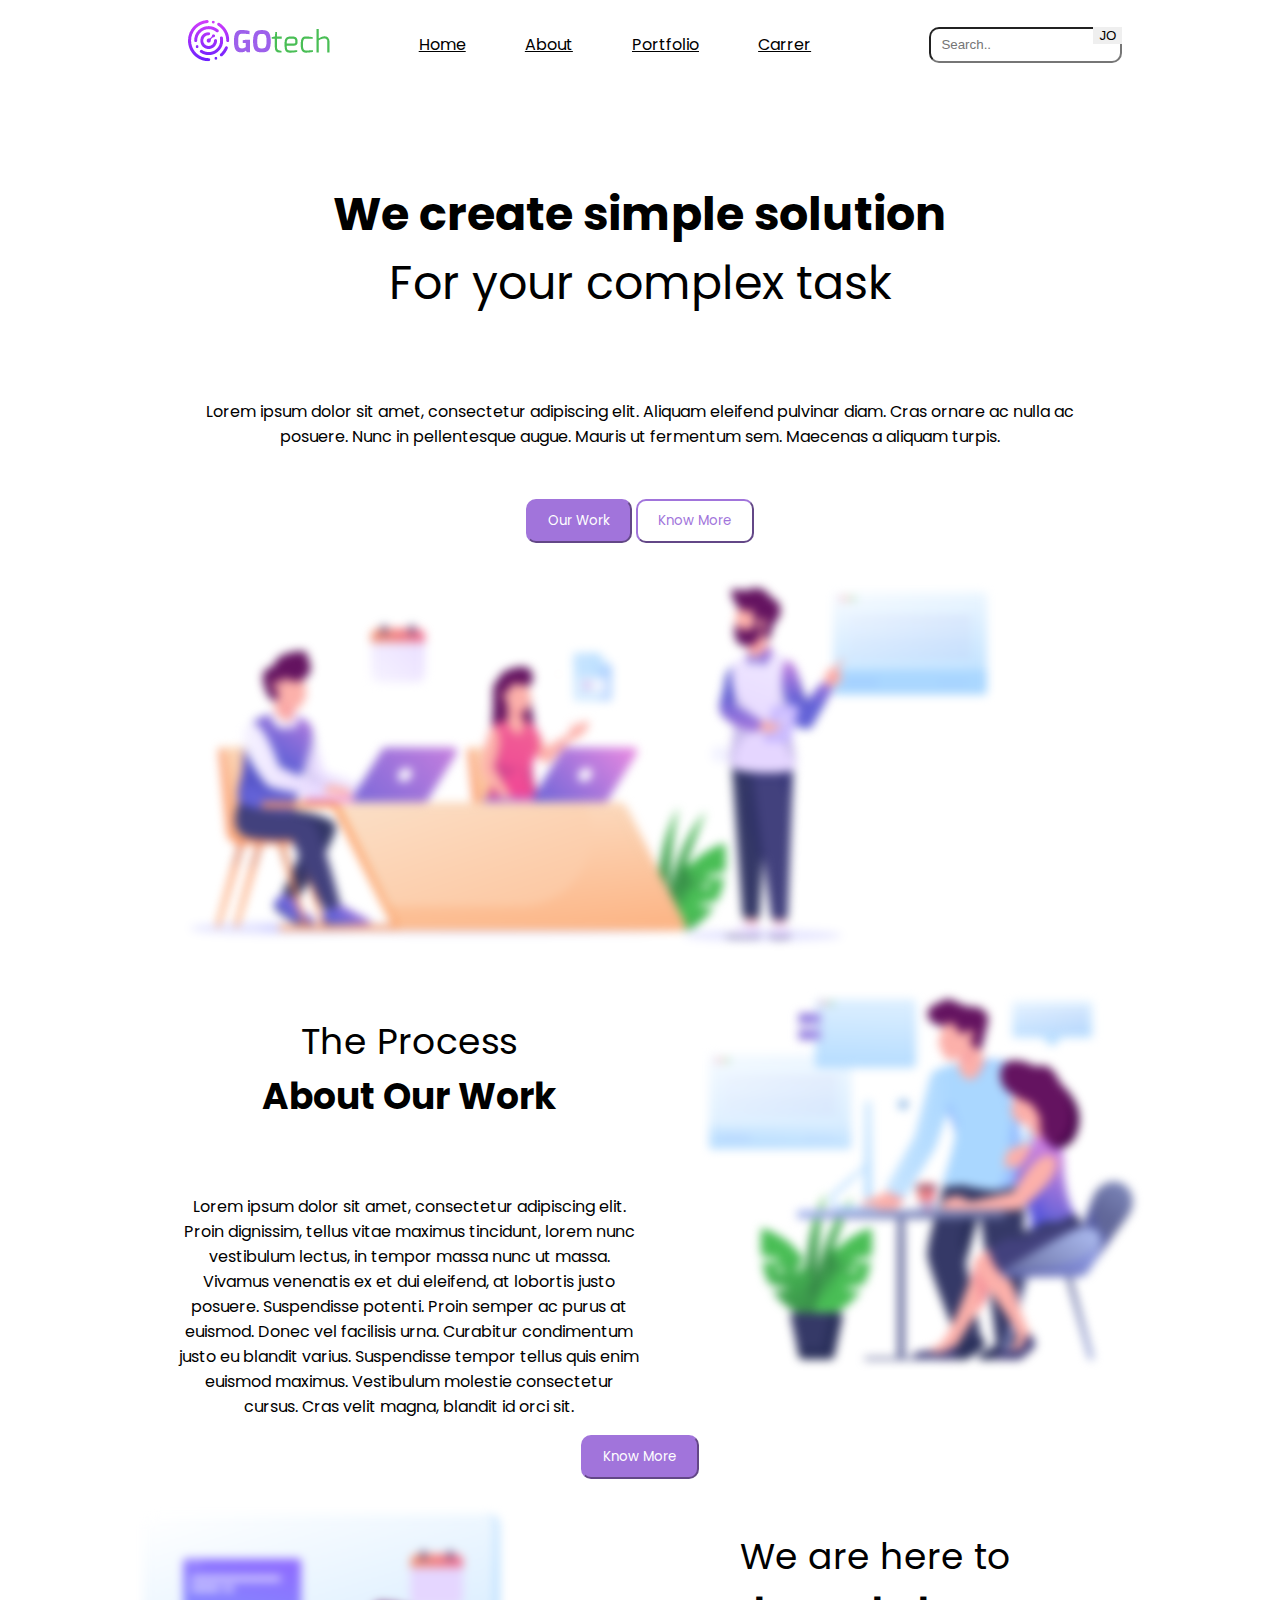
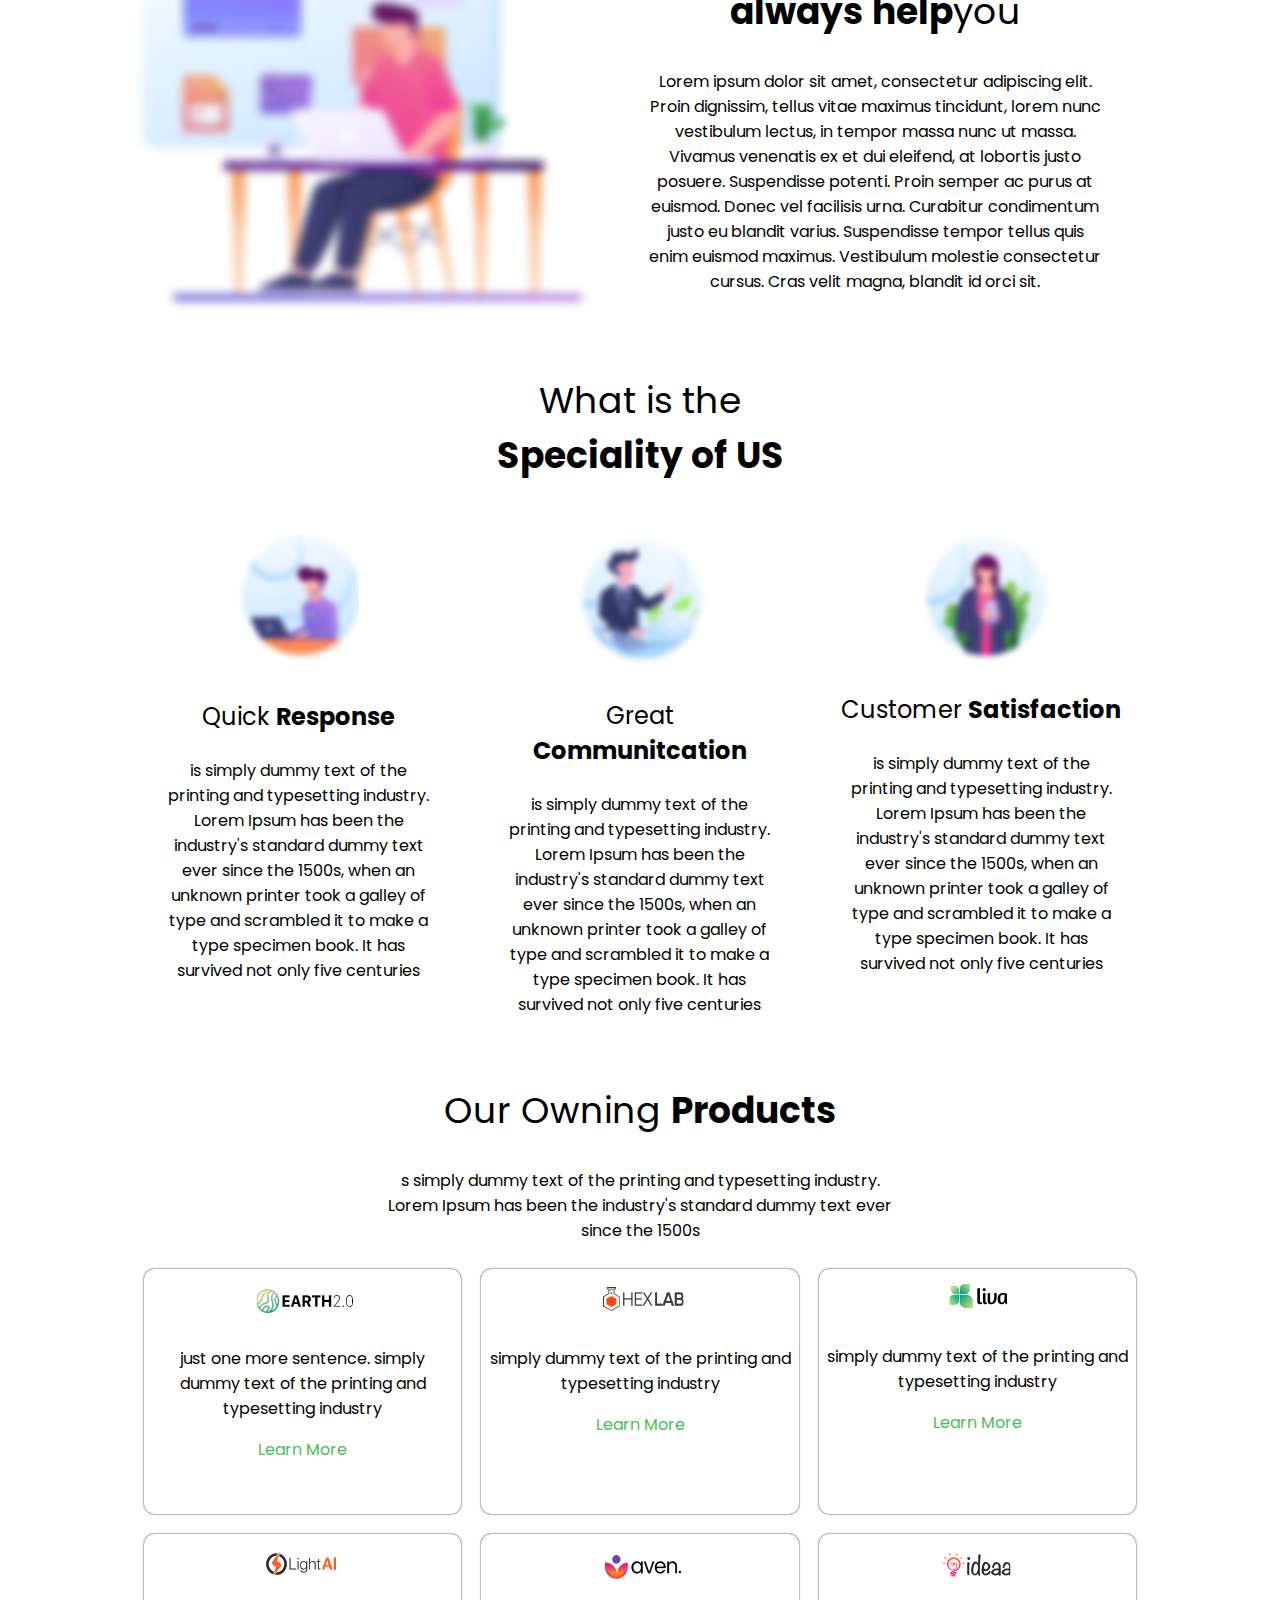
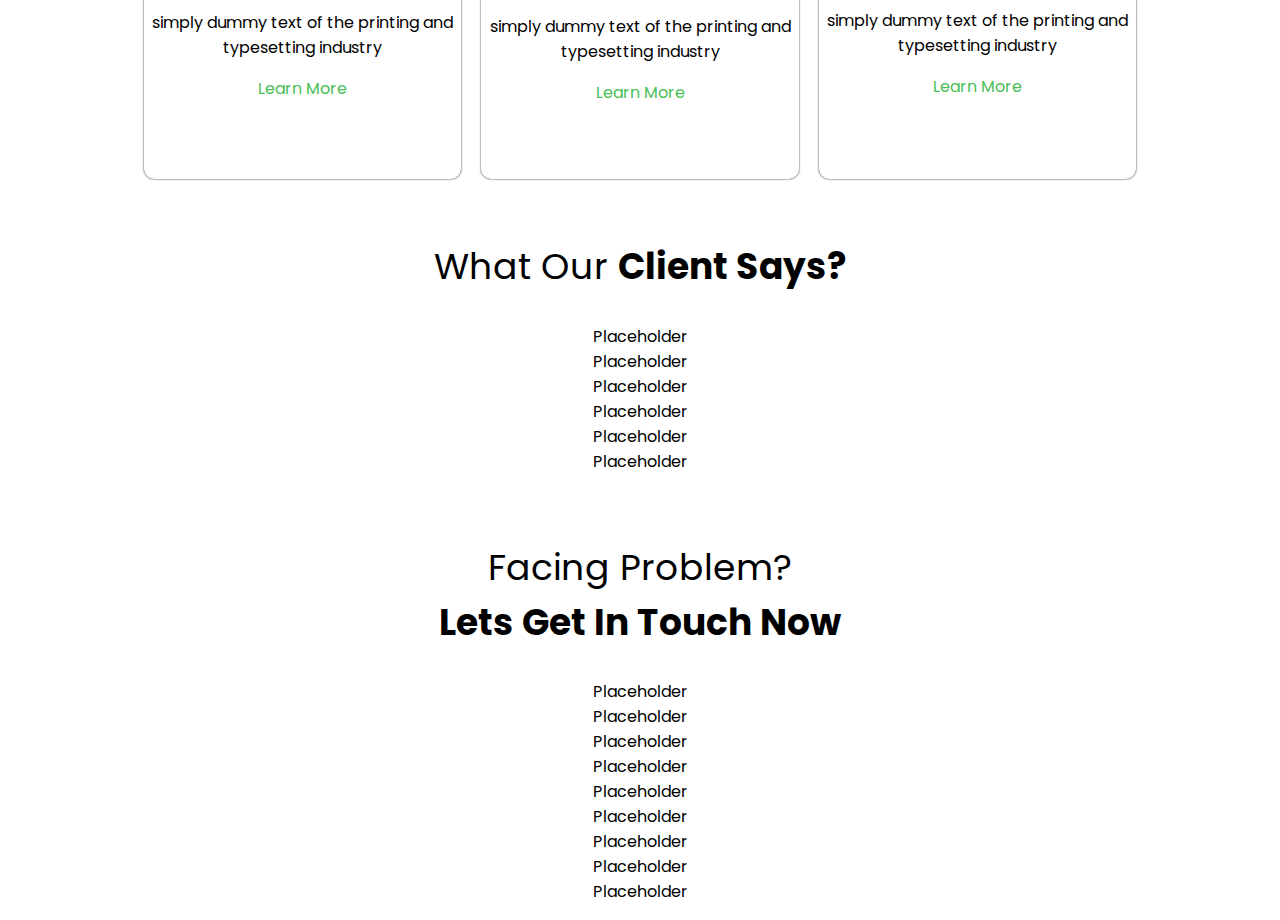
==== index.html @ bb595fc9 "Initial commit 2?!" ====
<!DOCTYPE html>
<html lang="en" dir="ltr">
  <head>
    <meta charset="utf-8">
    <title>home</title>
    <link rel = "stylesheet" type = "text/css" href = "master.css" />
    <link href="https://fonts.googleapis.com/css?family=Poppins:400,700&display=swap" rel="stylesheet">
  </head>


  <body>


    <div class="nav_bar">
      <nav>
        <div class="nav_items">
          <div class="nav_item">
            <div class="logo">
                <img src="images/Gruppe2199.png" alt="Logo of company">
            </div>
          </div>
          <div class="nav_item">
            <a href="Home.html">Home</a>
          </div>
          <div class="nav_item">
            <a href="About">About</a>
          </div>
          <div class="nav_item">
            <a href="Portfolio.html">Portfolio</a>
          </div>
          <div class="nav_item">
            <a href="Carrer.html">Carrer</a>
          </div>
          <div class="nav_item">
            <a href="Blog.html"></a>
          </div>
          <div class="nav_item">
            <div class="input_search">
              <input type="text" class="search_bar" placeholder="Search..">
              <button type="button" class="search_button" name="button" src="images/lupe.png" alt="">
               JO</button>
            </div>

          </div>
        </div>
      </nav>
      </div>
    </div>

    <div class="welcome">
      <h1> <span class="fat">We create simple solution</span>  <br/> For your complex task </h1>
      <div class="welcome_text">Lorem ipsum dolor sit amet, consectetur adipiscing elit. Aliquam eleifend pulvinar diam. Cras ornare ac nulla ac posuere. Nunc in pellentesque augue. Mauris ut fermentum sem. Maecenas a aliquam turpis.
      </div>
      <div class="welcome_buttons">
        <button class="button1" type="button" name="ourwork">Our Work</button>
        <button class="button2" type="button" name="knowmore">Know More</button>
      </div>
      <div class="image1">
        <img src="images/Group1589.png" alt="Picutre of people working">
      </div>
    </div>

      <div class="theprocess">
        <div class="theprocess_text">
          <h2>The Process <br/> <span class="fat">About Our Work</span> </h2> <br>
                  <p>Lorem ipsum dolor sit amet, consectetur adipiscing elit. Proin dignissim, tellus vitae maximus tincidunt, lorem nunc vestibulum lectus, in tempor massa nunc ut massa. Vivamus venenatis ex et dui eleifend, at lobortis justo posuere. Suspendisse potenti. Proin semper ac purus at euismod. Donec vel facilisis urna. Curabitur condimentum justo eu blandit varius. Suspendisse tempor tellus quis enim euismod maximus. Vestibulum molestie consectetur cursus. Cras velit magna, blandit id orci sit. </p>
        </div>
        <div class="process_image">
          <img src="images/Group2556.png" alt="people working number 2">
        </div>
      </div>
      <div class="knowmore">
        <div class="button_location">
          <button class="button1"type="button" name="knowmore">Know More</button>
        </div>
      </div>



      <div class="we_are_here">
        <div class="we_are_here_imgage">
            <img src="images/Layer_1.png" alt="people working number 3">
        </div>
        <div class="we_are_here_text">
          <h2>We are here to <br/> <span class="fat"> always help</span>you</h2>
          <p>Lorem ipsum dolor sit amet, consectetur adipiscing elit. Proin dignissim, tellus vitae maximus tincidunt, lorem nunc vestibulum lectus, in tempor massa nunc ut massa. Vivamus venenatis ex et dui eleifend, at lobortis justo posuere. Suspendisse potenti. Proin semper ac purus at euismod. Donec vel facilisis urna. Curabitur condimentum justo eu blandit varius. Suspendisse tempor tellus quis enim euismod maximus. Vestibulum molestie consectetur cursus. Cras velit magna, blandit id orci sit. </p>
      </div>
    </div>

    <div class="speciality">
      <h2>What is the <br/>
      <span class="fat">Speciality of US</span> </h2>
      <div class="speciality_boxes">
        <div class="quickresponse">
          <div class="spciality_images">
            <img src="images/person1.png" alt="picture of person 1">
          </div>
          <h3>Quick <span class="fat"> Response</span> </h3>
          <p>is simply dummy text of the printing and typesetting industry. Lorem Ipsum has been the industry's standard dummy text ever since the 1500s, when an unknown printer took a galley of type and scrambled it to make a type specimen book. It has survived not only five centuries</p>
        </div>
        <div class="greatcommunity">
          <div class="spciality_images">
            <img src="images/person2.png" alt="picture of person 2">
          </div>
          <h3>Great <span class="fat"> Communitcation</span> </h3>
          <p>is simply dummy text of the printing and typesetting industry. Lorem Ipsum has been the industry's standard dummy text ever since the 1500s, when an unknown printer took a galley of type and scrambled it to make a type specimen book. It has survived not only five centuries</p>
        </div>
        <div class="customersatisfaction">
          <div class="spciality_images">
            <img src="images/person3.png" alt="picture of person 3">
          </div>
          <h3>Customer <span class="fat">Satisfaction</span> </h3>
          <p>is simply dummy text of the printing and typesetting industry. Lorem Ipsum has been the industry's standard dummy text ever since the 1500s, when an unknown printer took a galley of type and scrambled it to make a type specimen book. It has survived not only five centuries</p>
        </div>
      </div>
    </div>

<div class="our_products">
  <h2>Our Owning <span class="fat" >Products</span> </h2>
  <div class="our_products_text">
      <p>s simply dummy text of the printing and typesetting industry. Lorem Ipsum has been the industry's standard dummy text ever since the 1500s</p>
  </div>
  <div class="our_products_boxes">
    <div class="our_products_box">
      <img src="images/earth.png" alt="image of earth">
      <p>just one more sentence. simply dummy text of the printing and typesetting industry</p>
      <a class="green" href="#">Learn More</a>
    </div>
    <div class="our_products_box">
      <img src="images/hexlab.png" alt="image of hexlab">
      <p>simply dummy text of the printing and typesetting industry</p>
      <a class="green" href="#">Learn More</a>
    </div>
    <div class="our_products_box">
      <img src="images/livra.png" alt="image of liva">
      <p>simply dummy text of the printing and typesetting industry</p>
      <a class="green" href="#">Learn More</a>
    </div>
    <div class="our_products_box">
      <img src="images/lightai.png" alt="image of lightai">
      <p>simply dummy text of the printing and typesetting industry</p>
      <a class="green" href="#">Learn More</a>
    </div>
    <div class="our_products_box">
      <img src="images/aven.png" alt="image of aven">
      <p>simply dummy text of the printing and typesetting industry</p>
      <a class="green" href="#">Learn More</a>
    </div>
    <div class="our_products_box">
      <img src="images/ideaa.png" alt="image of ideaa">
      <p>simply dummy text of the printing and typesetting industry</p>
      <a class="green" href="#">Learn More</a>
    </div>
  </div>
</div>

<div class="what_clients_say">
  <h2>What Our <span class="fat" >Client Says?</span> </h2>
  <p>  Placeholder <br/> Placeholder <br/> Placeholder <br/> Placeholder <br/> Placeholder <br/> Placeholder <br/> </p>
</div>

<div class="contact_me">
  <h2>Facing Problem? <br/> <span class="fat" >Lets Get In Touch Now</span> </h2>
  <p>Placeholder <br/> Placeholder <br/> Placeholder <br/>Placeholder <br/> Placeholder <br/> Placeholder <br/>Placeholder <br/> Placeholder <br/> Placeholder <br/></p>

</div>

  </body>
</html>
---- master.css ----
body{
  font-family: 'Poppins', sans-serif;
  margin: auto;
  font-weight: 400;
  width: 80%;
  text-align: center;
  background-color: white;
}

a{
  font-family: 'Poppins', sans-serif;
  color: black;
}

a:hover{
  color: #A174DB;
  text-decoration:
}

a::after{
  /* +++ POINT BELOW SELECTED LINK +++ */
}

h1{
  font-size: 46px;
  font-weight: 400;
}

h2{
  font-size: 36px;
  font-weight: 400;
}

h3{
  font-size: 24px;
  font-weight: 400;
}

h4{
  font-size: 18px;
  font-weight: 400;
}

h5{
  font-size: 16px;
  font-weight: 400;
}


.fat{
  font-weight: 700;
}

.top_puffer{
  margin-bottom: 100px;
}

.button_location{
  text-align: center;
}

.button1{
  background-color: #A174DB;
  color: white;
  border-radius: 10px;
  border-color: #A174DB;
  padding: 10px 20px;
  font-family: 'Poppins', sans-serif;
}

.button2{
  background-color: white;
  color: #A174DB;
  border-radius: 10px;
  border-color: #A174DB;
  padding: 10px 20px 10px 20px;
  font-family: 'Poppins', sans-serif;
}

/* +++++++ NAVIGATION BAR +++++++*/
.nav_bar{
  position: sticky;
  top: 0;
  left: 0;
  right: 0;
  background-color: white;
}

.logo{
  display: inline-block;
  padding: 0 30px; /* top/bottom left/right */
  display: inline;
  width: auto;
  margin-top: 30px;
}

.nav_items{
  display: flex;
  flex-direction: row;
}

.nav_item{
  margin: auto;
  flex: 1 1 auto;
  padding: 20px 20px;
}

.search_bar{
  border-radius: 10px;
  height: 30px;
  padding-left: 10px;
}

.input_search{
display: inline;
position: relative;
}

.search_button{
  border: none;
  position: absolute;
  right: 0;
}

.lupe{
top: 0;
bottom: 0;
padding-right: 5px;
}


/* +++++ WELCOME TEXT  ++++++*/


.welcome{
  text-align: center;
  padding-top: 60px;
}

.welcome_text{
  padding: 50px 50px;
}

.image1{
  width: 90%;
  padding-top: 30px;
}

/* +++THE PROCESS+++ */
.theprocess{
  padding-top: 20px;
  display: flex;
  flex-direction: row;
  /*flex-wrap: wrap;*/
}

.theprocess_text{
  width: 49%;
  flex: 1 1 auto;
  padding: 0 50px;
}

.process_image{
  width: 49%;
  flex: 1 1 auto;
}

/* +++ WE ARE HERE ++++ */
.we_are_here{
  padding-top: 20px;
  display: flex;
  flex-direction: row;
}

.we_are_here_text{
  flex: 1 1 auto;
  padding: 0 50px;
}

.we_are_here_imgage{
  flex: 1 1 auto;
}

/* ++++Speciality +++++*/
.speciality{
  padding-top: 20px;
  text-align: center;
}

.speciality_boxes{
    padding-top: 20px;
    display: flex;
    flex-direction: row;
}

.quickresponse{
  flex: 1 1 auto;
  padding: 0 30px;
}

.greatcommunity{
  flex: 1 1 auto;
  padding: 0 30px;
}

.customersatisfaction{
  flex: 1 1 auto;
  padding: 0 30px;
}


/* ++++++ OUR PRODUCING PRODUCTS +++++*/
.our_products{
  padding-top: 20px;
  text-align: center;
}

.our_products_text{
  text-align: center;
  margin: auto;
  width: 50%;
}

.our_products_boxes{
  /*position: relative;*/
  display: flex;
  flex-direction: row;
  flex-wrap: wrap;
  justify-content: center;
  /* HOW TO HAVE FIXED WIDTH OF POSSIBLE BOXES WITHOUT ALIGN*/
  /* width: 30% */


}

.our_products_box{
  /*WHY SOME BOXES WIDER THAN OTHERSS?!?!?!  need fix size */
  width: 175px;
  height: 235px;
  width: 30%;
  flex: 1 1 none;
  padding: 5px 5px;
  margin: 10px 10px;
  border-radius: 10px;
  box-shadow: 0 0 2px;
  bottom: 0px;
}

.green{
  font-family: 'Poppins', sans-serif;
  color: #49BE55;
  text-decoration: none;
  /* HOW TO POSITION LINK AT BOTTOM OF BOX */
  bottom: 0px;
  top: 200px;
}

.green:hover{
  text-decoration: underline;
}

/* ++++ WHAT OUR CLIENTS SAY +++++ */
.what_clients_say{
  padding-top: 20px;
  text-align: center;
}


/* +++++ CONTACT ME ++++++++ */
.contact_me{
  padding-top: 20px;
  text-align: center;
}





/* +++++ CONTACT ME ++++++ */
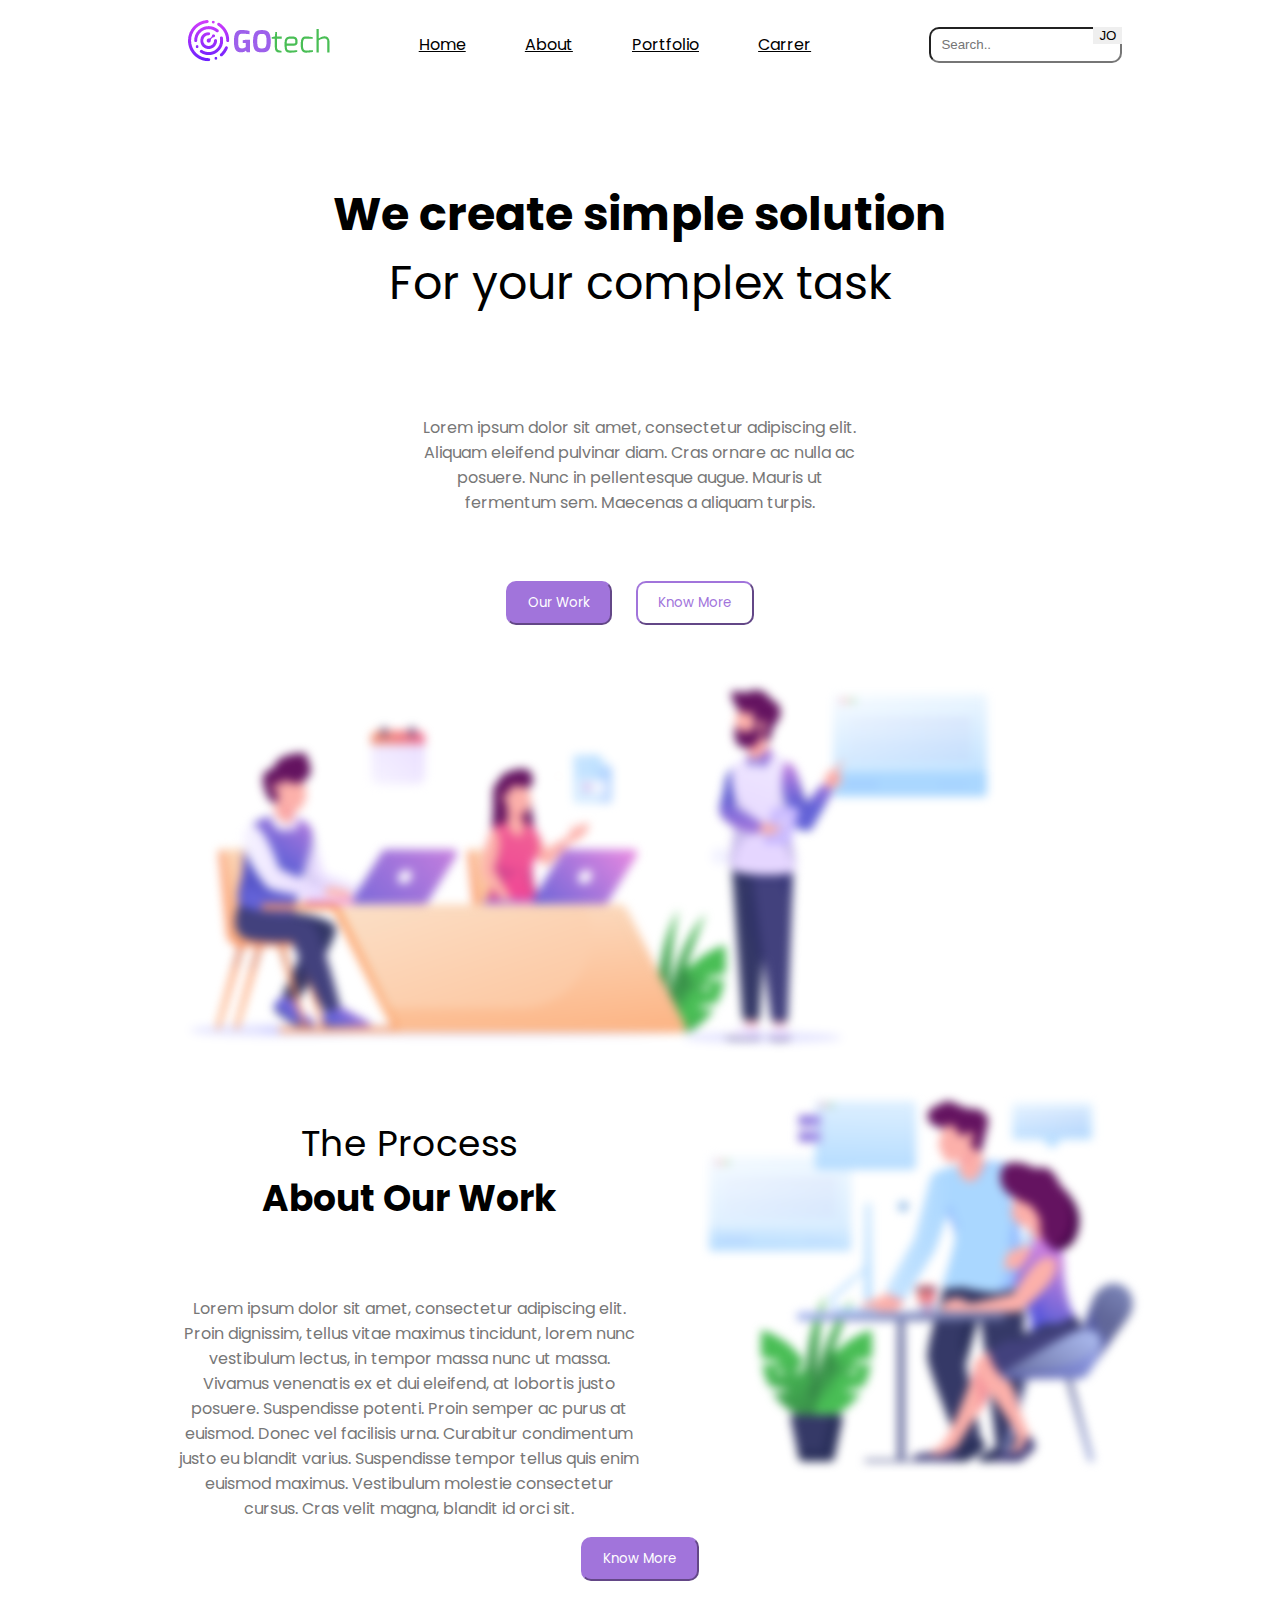
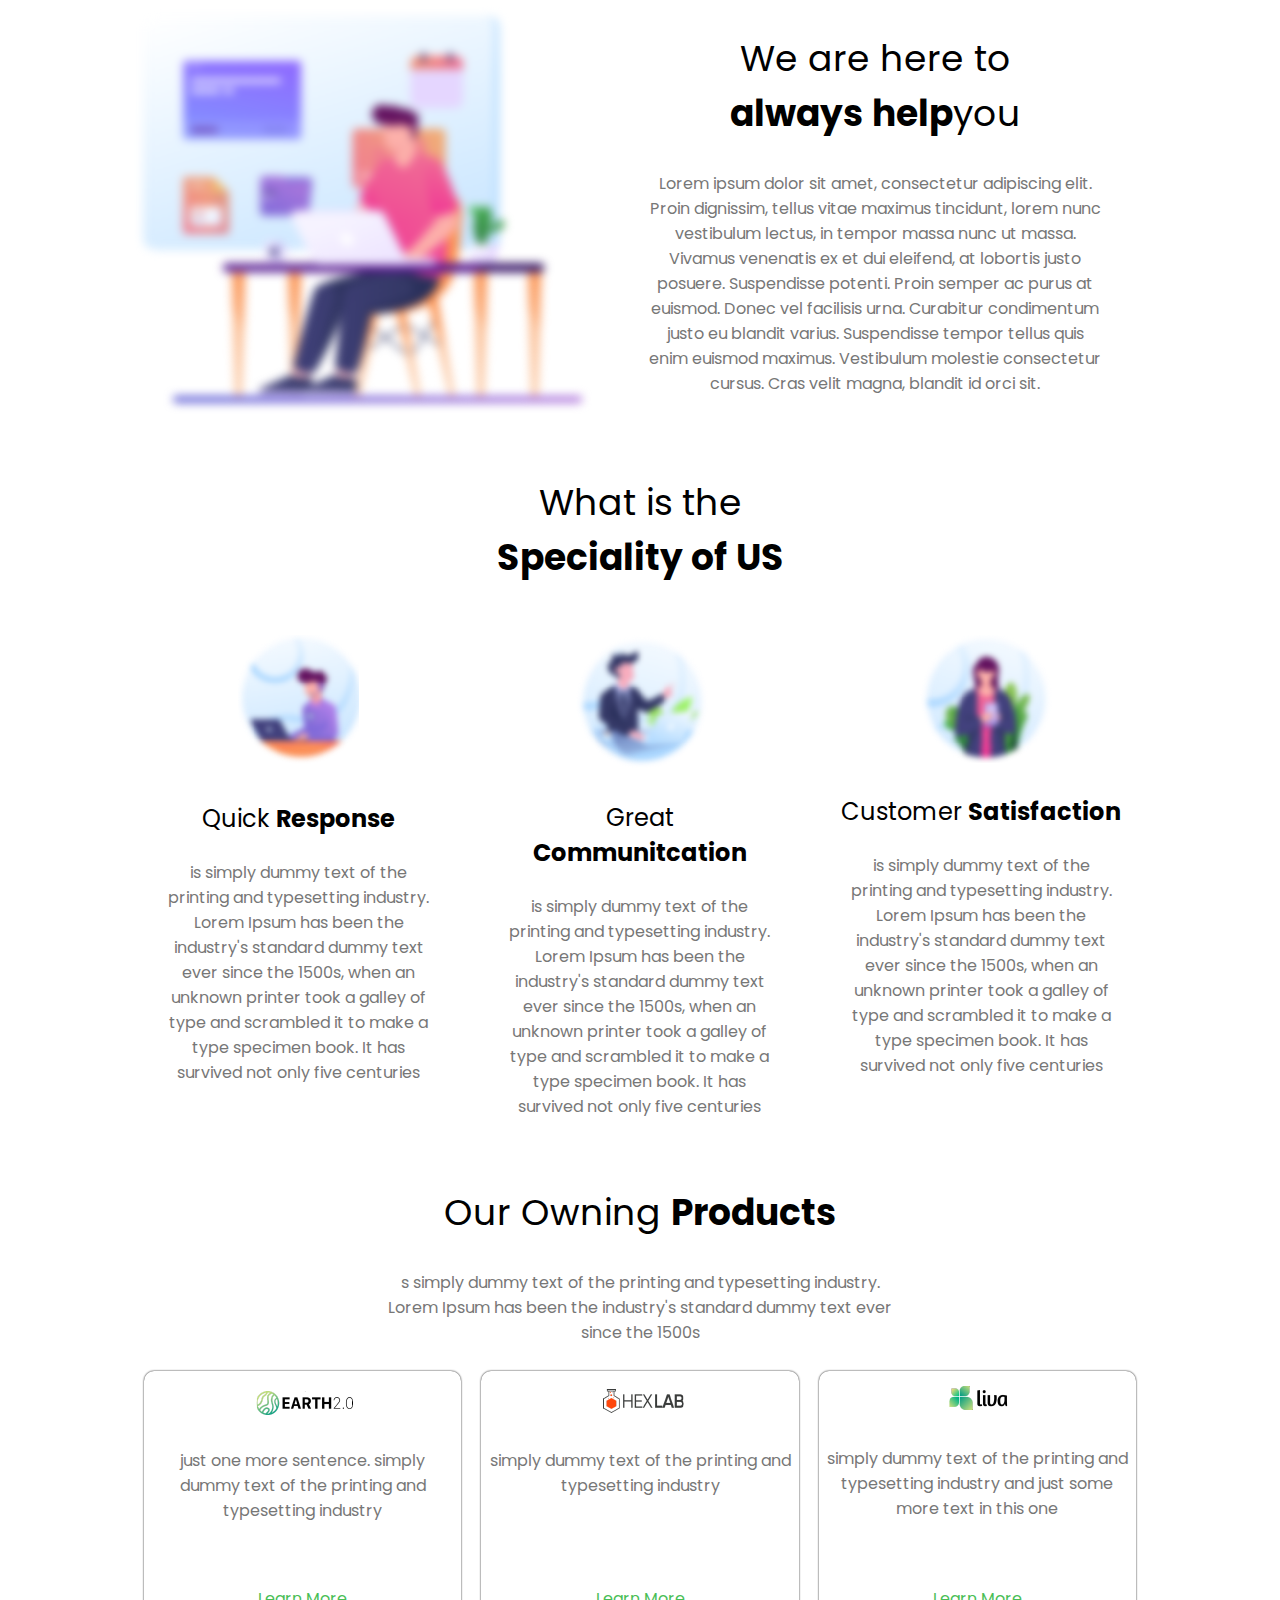
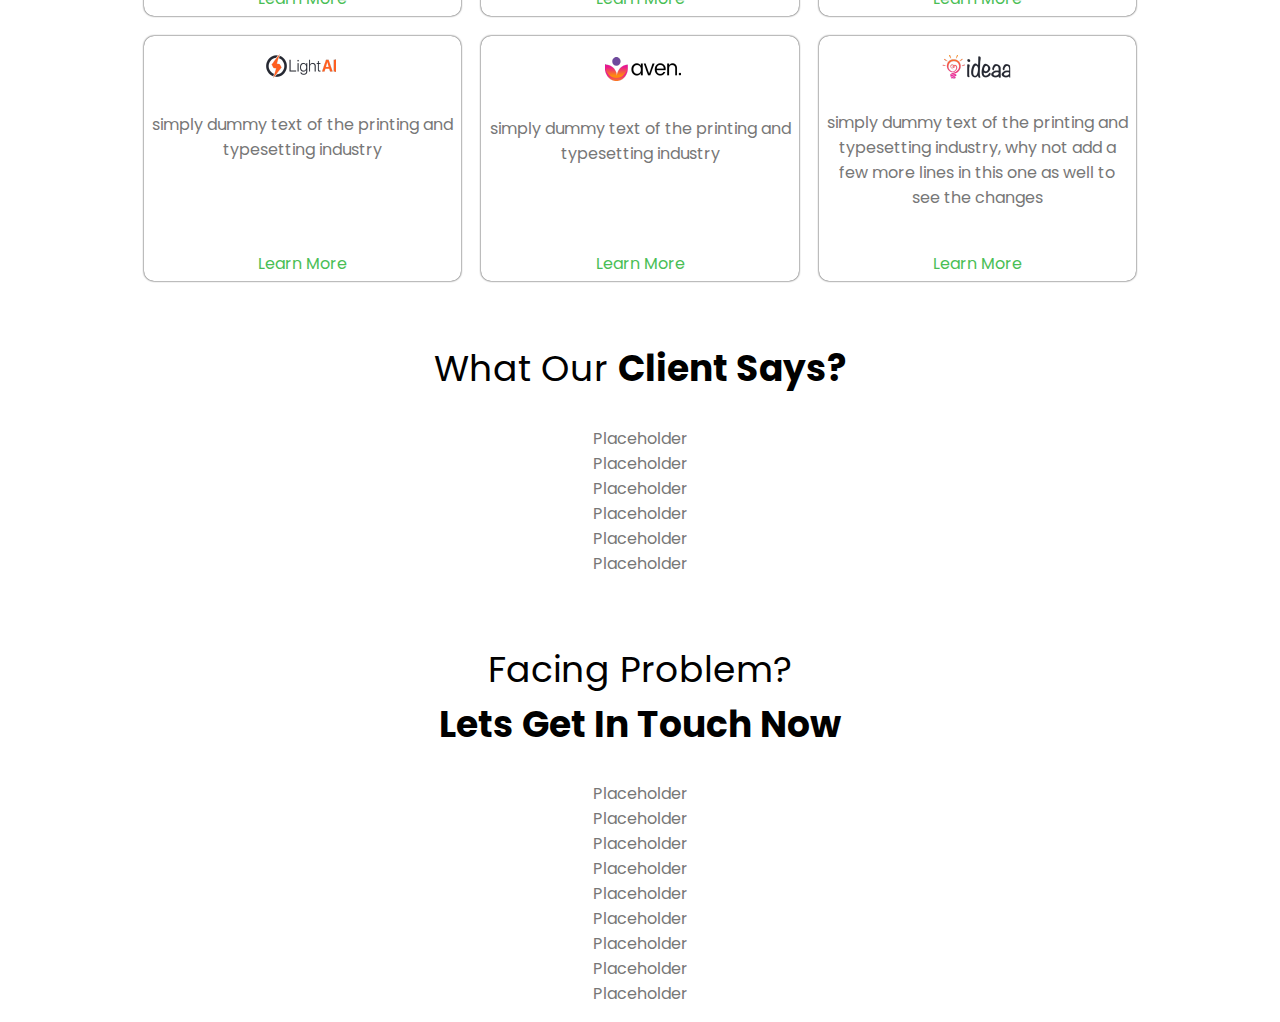
==== commit efdaa5f5: "sunday workday" ====
--- a/index.html
+++ b/index.html
@@ -2,9 +2,13 @@
 <html lang="en" dir="ltr">
   <head>
     <meta charset="utf-8">
+    <meta name="viewport" content="width=device-width, initial-scale=1.0">
     <title>home</title>
     <link rel = "stylesheet" type = "text/css" href = "master.css" />
     <link href="https://fonts.googleapis.com/css?family=Poppins:400,700&display=swap" rel="stylesheet">
+
+    <!-- Why does this not work???? -->
+    <script type="text/javascript"> src="master.js" </script>
   </head>
 
 
@@ -20,7 +24,7 @@
             </div>
           </div>
           <div class="nav_item">
-            <a href="Home.html">Home</a>
+            <a href="index.html">Home</a>
           </div>
           <div class="nav_item">
             <a href="About">About</a>
@@ -29,7 +33,7 @@
             <a href="Portfolio.html">Portfolio</a>
           </div>
           <div class="nav_item">
-            <a href="Carrer.html">Carrer</a>
+            <a href="carrer.html">Carrer</a>
           </div>
           <div class="nav_item">
             <a href="Blog.html"></a>
@@ -49,7 +53,8 @@
 
     <div class="welcome">
       <h1> <span class="fat">We create simple solution</span>  <br/> For your complex task </h1>
-      <div class="welcome_text">Lorem ipsum dolor sit amet, consectetur adipiscing elit. Aliquam eleifend pulvinar diam. Cras ornare ac nulla ac posuere. Nunc in pellentesque augue. Mauris ut fermentum sem. Maecenas a aliquam turpis.
+      <div class="welcome_text">
+        <p> Lorem ipsum dolor sit amet, consectetur adipiscing elit. Aliquam eleifend pulvinar diam. Cras ornare ac nulla ac posuere. Nunc in pellentesque augue. Mauris ut fermentum sem. Maecenas a aliquam turpis.</p> 
       </div>
       <div class="welcome_buttons">
         <button class="button1" type="button" name="ourwork">Our Work</button>
@@ -122,34 +127,46 @@
   </div>
   <div class="our_products_boxes">
     <div class="our_products_box">
-      <img src="images/earth.png" alt="image of earth">
-      <p>just one more sentence. simply dummy text of the printing and typesetting industry</p>
-      <a class="green" href="#">Learn More</a>
+      <div class="our_product_box_content"> 
+        <img src="images/earth.png" alt="image of earth">
+        <p>just one more sentence. simply dummy text of the printing and typesetting industry</p>
+      </div>
+      <footer><a class="green" href="#">Learn More</a></footer>
     </div>
     <div class="our_products_box">
-      <img src="images/hexlab.png" alt="image of hexlab">
-      <p>simply dummy text of the printing and typesetting industry</p>
-      <a class="green" href="#">Learn More</a>
+      <div class="our_product_box_content">
+        <img src="images/hexlab.png" alt="image of hexlab">
+        <p>simply dummy text of the printing and typesetting industry</p>
+      </div>
+      <footer><a class="green" href="#">Learn More</a></footer>
     </div>
     <div class="our_products_box">
-      <img src="images/livra.png" alt="image of liva">
-      <p>simply dummy text of the printing and typesetting industry</p>
-      <a class="green" href="#">Learn More</a>
+      <div class="our_product_box_content">
+        <img src="images/livra.png" alt="image of liva">
+        <p>simply dummy text of the printing and typesetting industry and just some more text in this one</p>
+      </div>
+      <footer><a class="green" href="#">Learn More</a></footer>
     </div>
     <div class="our_products_box">
-      <img src="images/lightai.png" alt="image of lightai">
-      <p>simply dummy text of the printing and typesetting industry</p>
-      <a class="green" href="#">Learn More</a>
+      <div class="our_product_box_content">
+        <img src="images/lightai.png" alt="image of lightai">
+        <p>simply dummy text of the printing and typesetting industry</p>
+      </div>
+      <footer><a class="green" href="#">Learn More</a></footer>
     </div>
     <div class="our_products_box">
-      <img src="images/aven.png" alt="image of aven">
-      <p>simply dummy text of the printing and typesetting industry</p>
-      <a class="green" href="#">Learn More</a>
+      <div class="our_product_box_content">
+        <img src="images/aven.png" alt="image of aven">
+        <p>simply dummy text of the printing and typesetting industry</p> 
+      </div>
+      <footer><a class="green" href="#">Learn More</a></footer>
     </div>
     <div class="our_products_box">
-      <img src="images/ideaa.png" alt="image of ideaa">
-      <p>simply dummy text of the printing and typesetting industry</p>
-      <a class="green" href="#">Learn More</a>
+      <div class="our_product_box_content">
+        <img src="images/ideaa.png" alt="image of ideaa">
+        <p>simply dummy text of the printing and typesetting industry, why not add a few more lines in this one as well to see the changes</p>
+      </div>
+      <footer><a class="green" href="#">Learn More</a></footer>
     </div>
   </div>
 </div>
--- a/master.css
+++ b/master.css
@@ -10,14 +10,20 @@
 a{
   font-family: 'Poppins', sans-serif;
   color: black;
+}
+
+hr{
+  color: #cccccc;
+  line-height: 0.5px;
 }
 
 a:hover{
   color: #A174DB;
-  text-decoration:
+  text-decoration: underline;
 }
 
 a::after{
+  color: white;
   /* +++ POINT BELOW SELECTED LINK +++ */
 }
 
@@ -46,6 +52,10 @@
   font-weight: 400;
 }
 
+p{
+  color: #777777;
+  font-size: 15;
+}
 
 .fat{
   font-weight: 700;
@@ -74,6 +84,7 @@
   border-radius: 10px;
   border-color: #A174DB;
   padding: 10px 20px 10px 20px;
+  margin: 20px;
   font-family: 'Poppins', sans-serif;
 }
 
@@ -138,7 +149,9 @@
 }
 
 .welcome_text{
-  padding: 50px 50px;
+  padding: 50px 30px 30px 30px;
+  width: 45%;
+  margin: auto;
 }
 
 .image1{
@@ -238,12 +251,18 @@
   width: 175px;
   height: 235px;
   width: 30%;
-  flex: 1 1 none;
+  /*flex: 1 1 auto;*/
+  display: flex;
+  flex-direction: column;
   padding: 5px 5px;
   margin: 10px 10px;
   border-radius: 10px;
   box-shadow: 0 0 2px;
   bottom: 0px;
+}
+
+.our_product_box_content{
+flex: 1 1 auto;
 }
 
 .green{
@@ -273,7 +292,87 @@
 }
 
 
-
-
+/*  +++++++ Carrer ++++++++*/
+
+/* ++++++++ Life at GOtech +++++++*/
+.Life_AT_GOtech{
+  padding-top: 20px;
+  text-align: center;
+}
+
+
+.life_at_gotech_row{
+  display: flex;
+  flex-wrap: wrap;
+  padding: 4px 4px;
+  justify-content: stretch;
+}
+
+
+.life_at_gotech_column{
+  flex: 25%;
+  max-width: 50%;
+  padding: 4px 4px;
+  
+}
+
+.life_at_gotech_images{
+  vertical-align: middle;
+  width: 100%;
+}
+
+
+/* ++++++++ Find Seat on Table ++++++*/
+.findseat{
+  padding-top: 20px;
+  text-align: center;
+}
+
+.findseat_joboffers{
+
+}
+
+#findseat_joboffers_buttons{
+  padding: 20px;
+  text-align: center;
+}
+
+.job_offers{
+  display: flex;
+  flex-direction: row;
+  flex-wrap: wrap;
+  justify-content: center;
+}
+
+.seat{
+  width: 20%;
+  /*flex: 1 1 auto;*/
+  display: flex;
+  flex-direction: column;
+  padding: 5px 5px;
+  margin: 10px 10px;
+  border-radius: 10px;
+  box-shadow: 0 0 2px;
+  bottom: 0px;
+}
+
+.seat_content{
+  text-align: left;
+  padding: 25px;
+}
+
+.button_seat{
+  background-color: white;
+  color: #A174DB;
+  border-radius: 10px;
+  border-color: #A174DB;
+  padding: 10px 20px 10px 20px;
+  margin: 20px;
+  font-family: 'Poppins', sans-serif;
+}
+
+.show{
+  display: block;
+}
 
 /* +++++ CONTACT ME ++++++ */
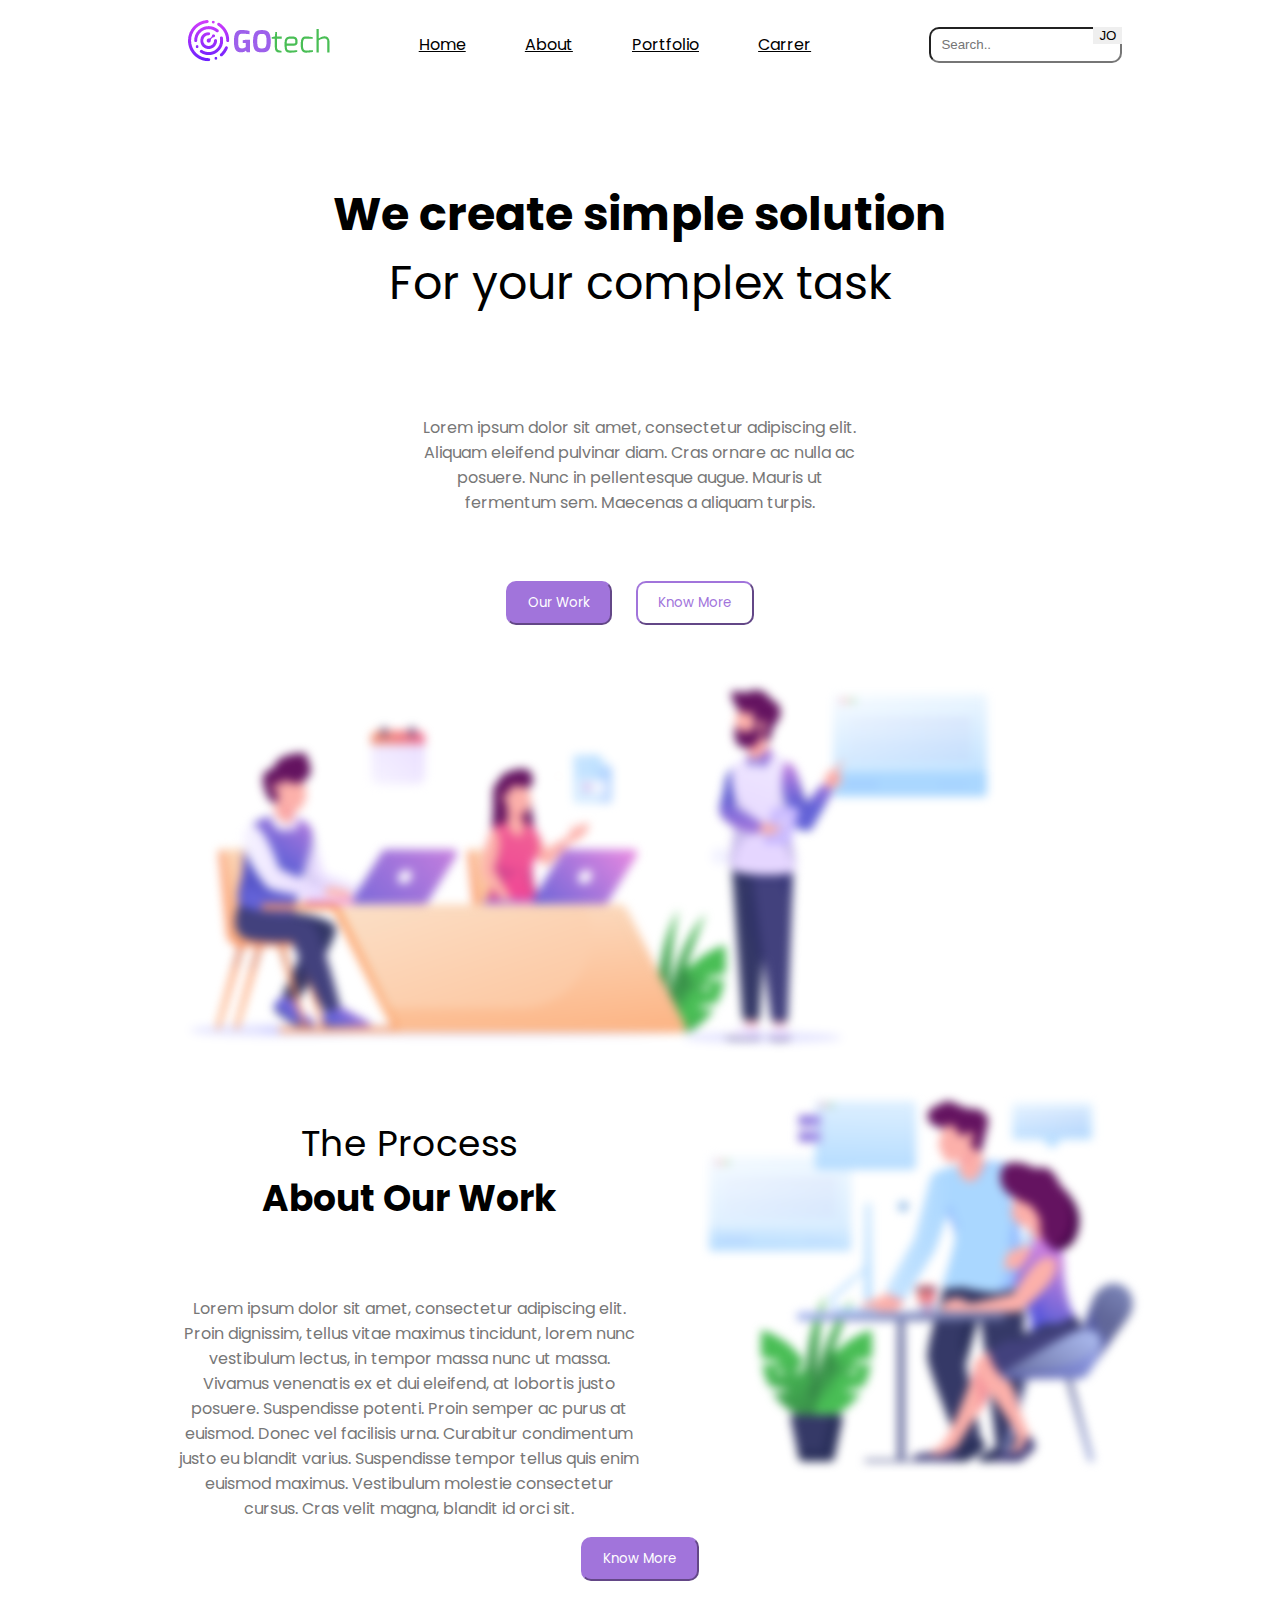
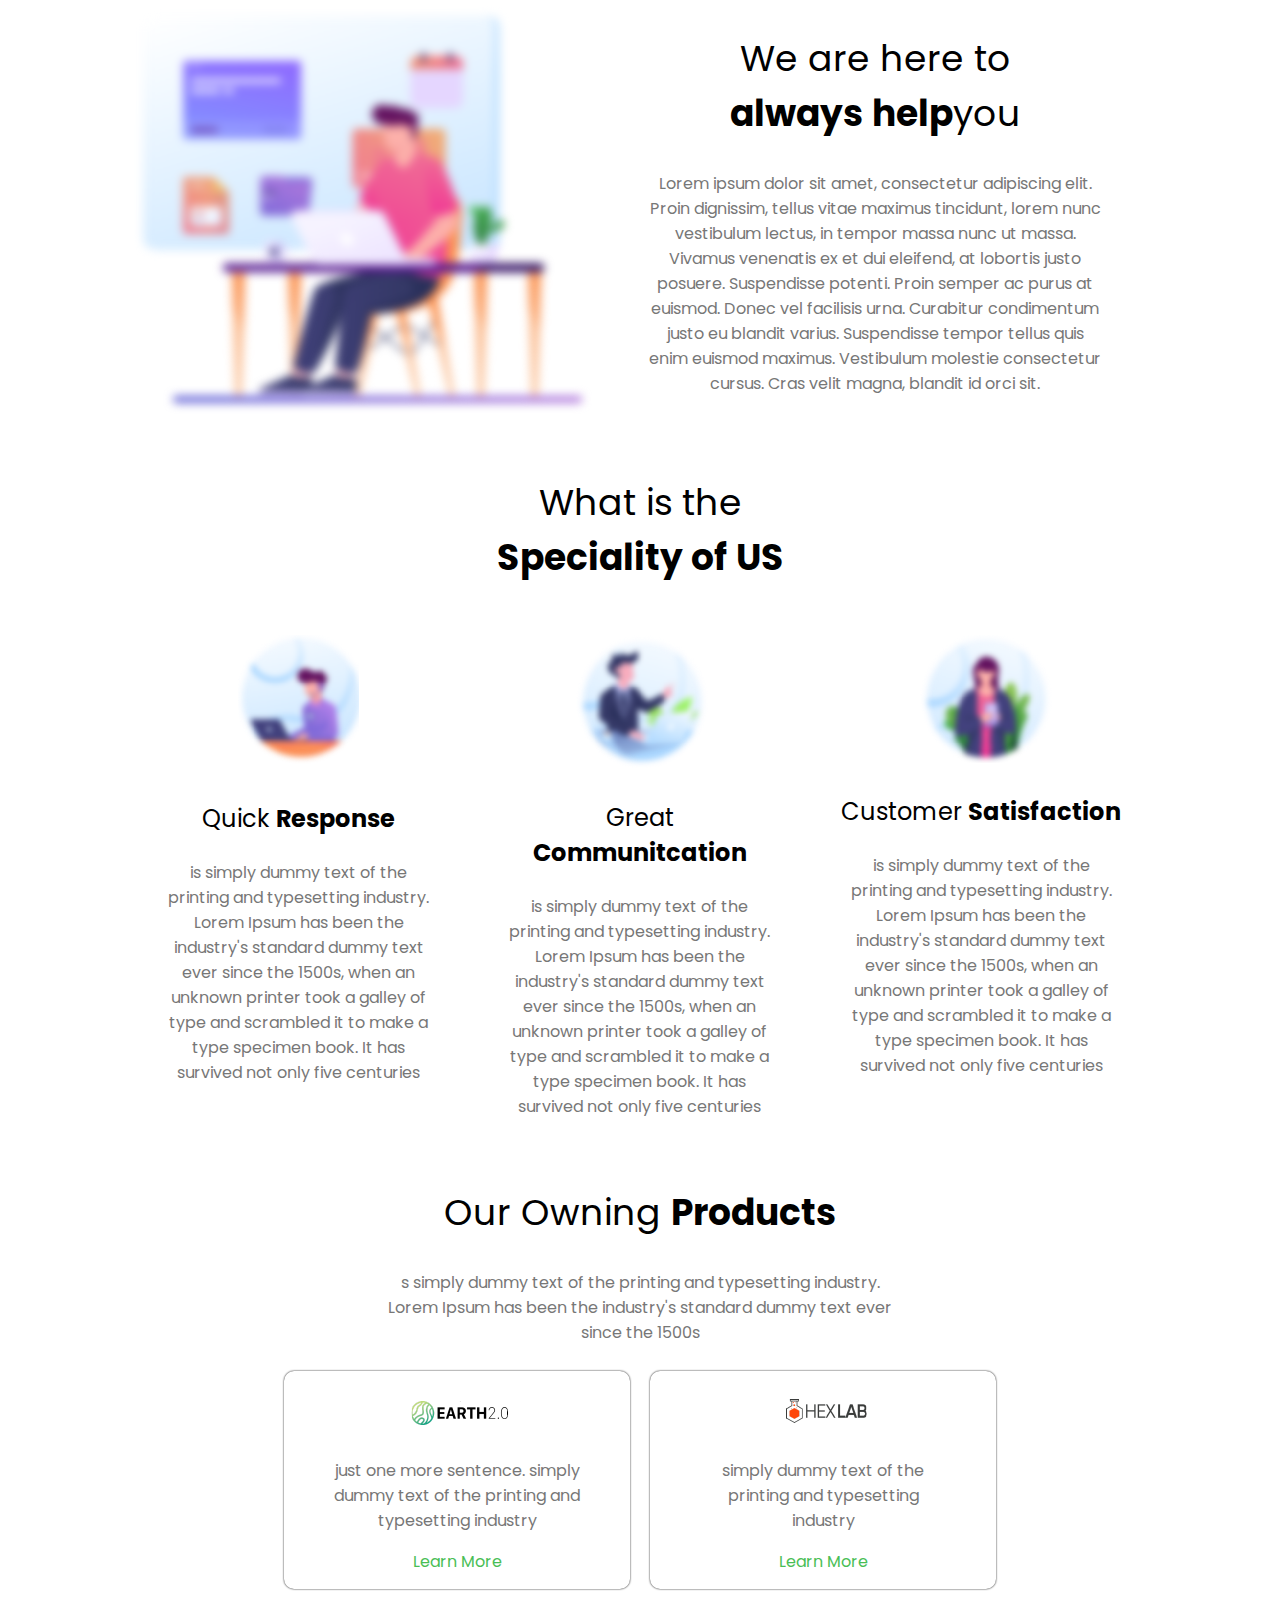
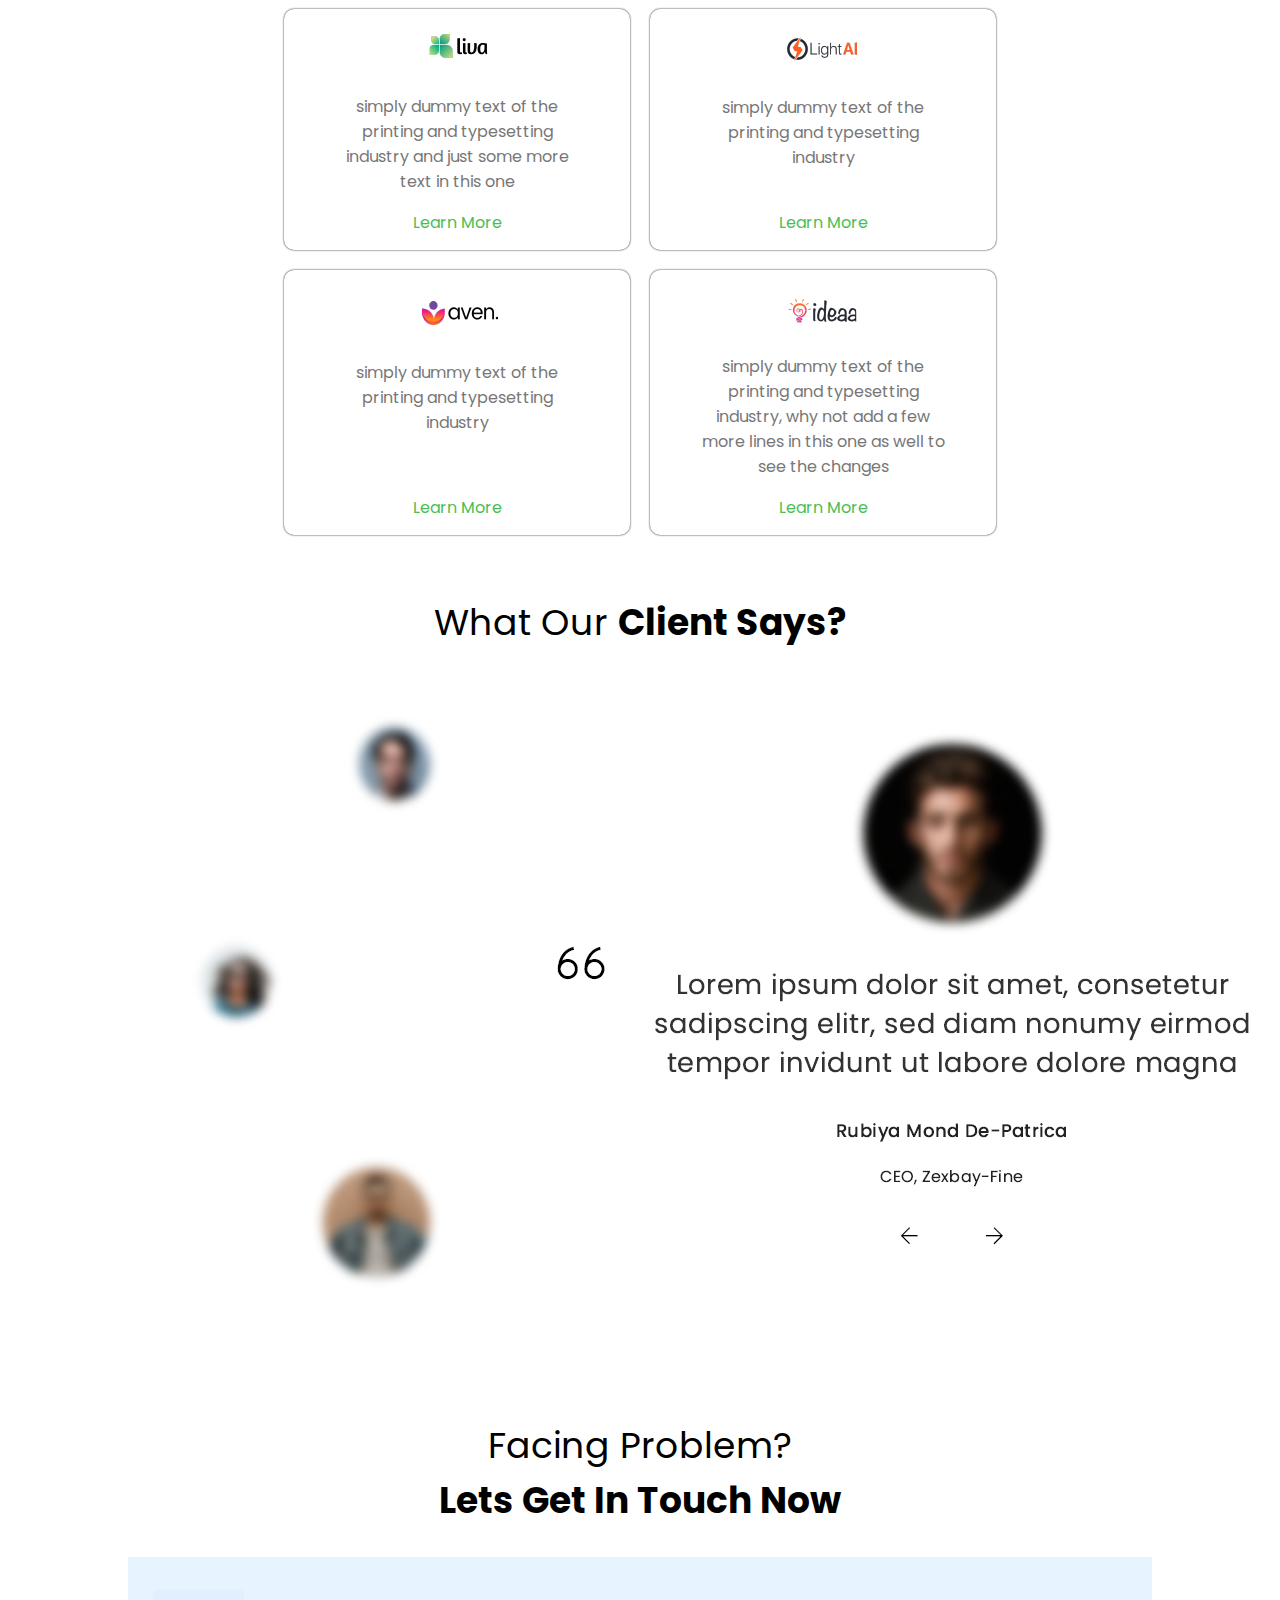
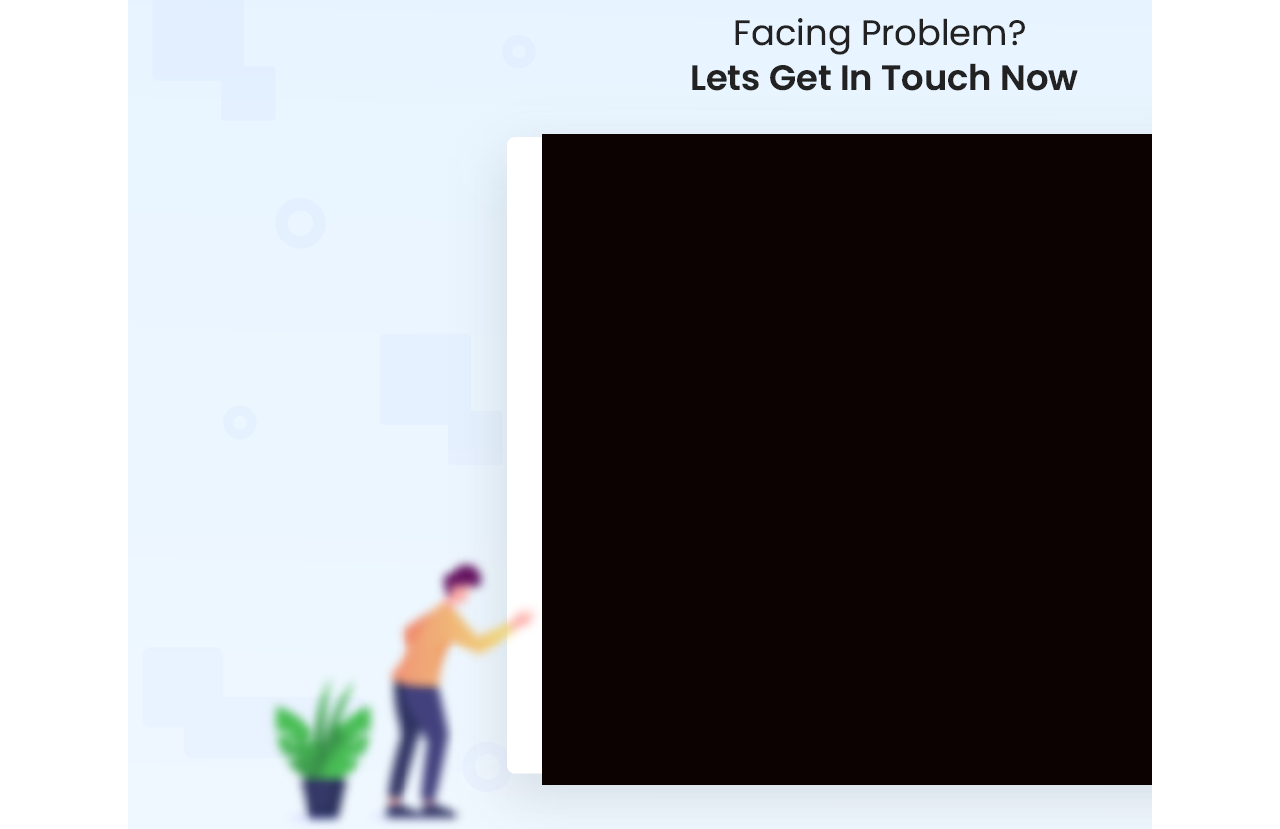
==== commit 22f12e0a: "sunday workday 2" ====
--- a/index.html
+++ b/index.html
@@ -96,21 +96,21 @@
       <h2>What is the <br/>
       <span class="fat">Speciality of US</span> </h2>
       <div class="speciality_boxes">
-        <div class="quickresponse">
+        <div class="specialty_box">
           <div class="spciality_images">
             <img src="images/person1.png" alt="picture of person 1">
           </div>
           <h3>Quick <span class="fat"> Response</span> </h3>
           <p>is simply dummy text of the printing and typesetting industry. Lorem Ipsum has been the industry's standard dummy text ever since the 1500s, when an unknown printer took a galley of type and scrambled it to make a type specimen book. It has survived not only five centuries</p>
         </div>
-        <div class="greatcommunity">
+        <div class="specialty_box">
           <div class="spciality_images">
             <img src="images/person2.png" alt="picture of person 2">
           </div>
           <h3>Great <span class="fat"> Communitcation</span> </h3>
           <p>is simply dummy text of the printing and typesetting industry. Lorem Ipsum has been the industry's standard dummy text ever since the 1500s, when an unknown printer took a galley of type and scrambled it to make a type specimen book. It has survived not only five centuries</p>
         </div>
-        <div class="customersatisfaction">
+        <div class="specialty_box">
           <div class="spciality_images">
             <img src="images/person3.png" alt="picture of person 3">
           </div>
@@ -173,12 +173,18 @@
 
 <div class="what_clients_say">
   <h2>What Our <span class="fat" >Client Says?</span> </h2>
-  <p>  Placeholder <br/> Placeholder <br/> Placeholder <br/> Placeholder <br/> Placeholder <br/> Placeholder <br/> </p>
+    <div class="client_says">
+      <img src="images/whatclientsay.png" alt="what clients say">
+    </div>
 </div>
 
 <div class="contact_me">
   <h2>Facing Problem? <br/> <span class="fat" >Lets Get In Touch Now</span> </h2>
-  <p>Placeholder <br/> Placeholder <br/> Placeholder <br/>Placeholder <br/> Placeholder <br/> Placeholder <br/>Placeholder <br/> Placeholder <br/> Placeholder <br/></p>
+    <div class="contact_div">
+      <div class="contact_form">
+          
+      </div>
+    </div>
 
 </div>
 
--- a/master.css
+++ b/master.css
@@ -206,17 +206,7 @@
     flex-direction: row;
 }
 
-.quickresponse{
-  flex: 1 1 auto;
-  padding: 0 30px;
-}
-
-.greatcommunity{
-  flex: 1 1 auto;
-  padding: 0 30px;
-}
-
-.customersatisfaction{
+.specialty_box{
   flex: 1 1 auto;
   padding: 0 30px;
 }
@@ -235,7 +225,6 @@
 }
 
 .our_products_boxes{
-  /*position: relative;*/
   display: flex;
   flex-direction: row;
   flex-wrap: wrap;
@@ -248,13 +237,11 @@
 
 .our_products_box{
   /*WHY SOME BOXES WIDER THAN OTHERSS?!?!?!  need fix size */
-  width: 175px;
-  height: 235px;
-  width: 30%;
+  width: 25%;
   /*flex: 1 1 auto;*/
   display: flex;
   flex-direction: column;
-  padding: 5px 5px;
+  padding: 15px 45px;
   margin: 10px 10px;
   border-radius: 10px;
   box-shadow: 0 0 2px;
@@ -291,6 +278,11 @@
   text-align: center;
 }
 
+.contact_div{
+  background-image: url("images/carrer_formular.png");
+  height: 872px;
+}
+
 
 /*  +++++++ Carrer ++++++++*/
 
@@ -329,8 +321,9 @@
 }
 
 .findseat_joboffers{
-
-}
+  /* nothing for now */
+}
+
 
 #findseat_joboffers_buttons{
   padding: 20px;
